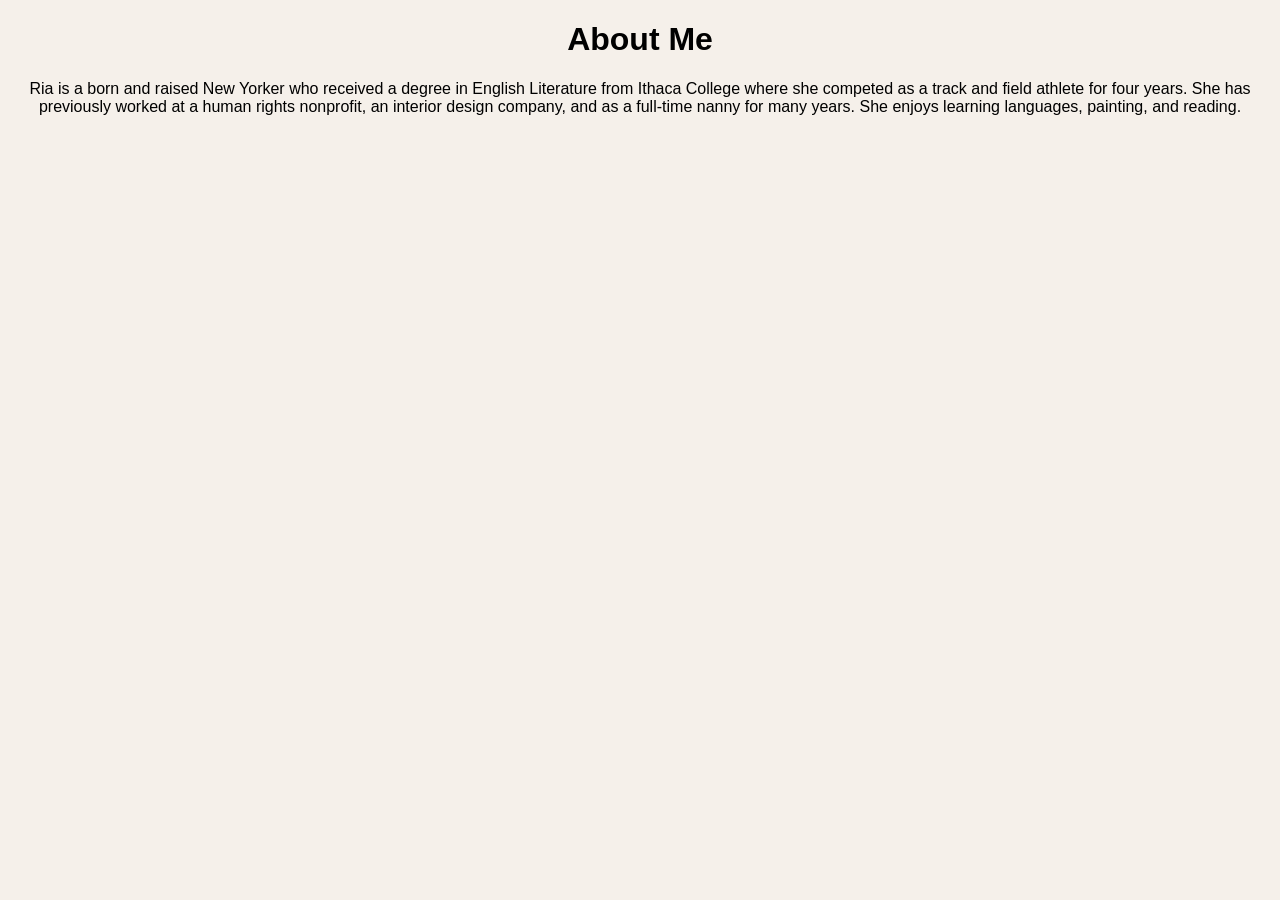
==== about.html @ aaadf7d7 "Create about.html created with gpt" ====
<!DOCTYPE html>
<html>
<head>
  <title>About Me</title>
</head>
<body style="text-align:center; font-family:Arial; background-color:#f5f0ea;">
<h1>About Me</h1>
<p>
Ria is a born and raised New Yorker who received a degree in English Literature from Ithaca College where she competed as a track and field athlete for four years. She has previously worked at a human rights nonprofit, an interior design company, and as a full-time nanny for many years. She enjoys learning languages, painting, and reading.
</p>
</body>
</html>
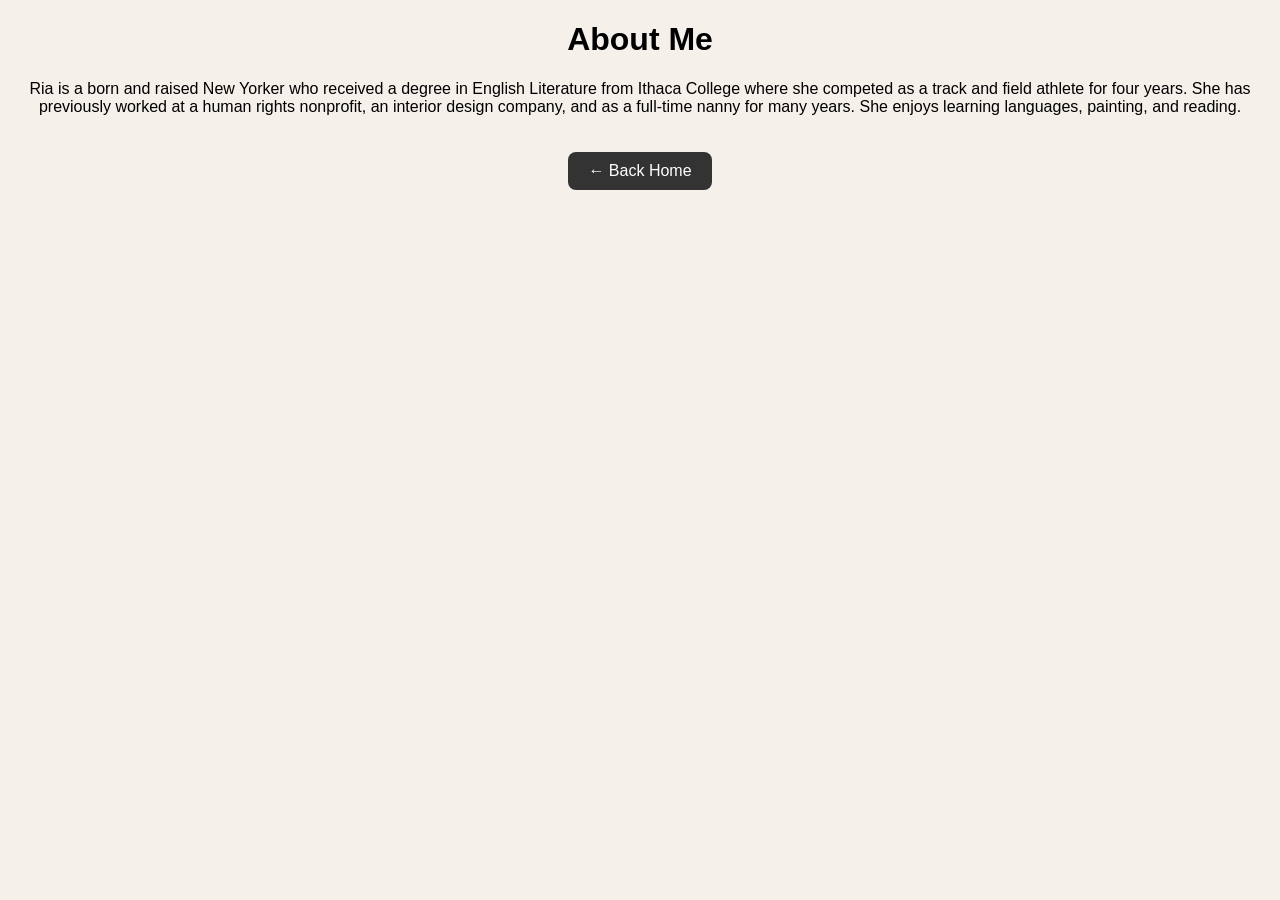
==== commit 7c5a679b: "added a back button to go back to homepage" ====
--- a/about.html
+++ b/about.html
@@ -2,11 +2,13 @@
 <html>
 <head>
   <title>About Me</title>
+  <style>
+    .back-btn { display: inline-block; margin-top: 20px; text-decoration: none; color: white; background-color: #333; padding: 10px 20px; border-radius: 8px; }
+  </style>
 </head>
 <body style="text-align:center; font-family:Arial; background-color:#f5f0ea;">
 <h1>About Me</h1>
-<p>
-Ria is a born and raised New Yorker who received a degree in English Literature from Ithaca College where she competed as a track and field athlete for four years. She has previously worked at a human rights nonprofit, an interior design company, and as a full-time nanny for many years. She enjoys learning languages, painting, and reading.
-</p>
+<p>Ria is a born and raised New Yorker who received a degree in English Literature from Ithaca College where she competed as a track and field athlete for four years. She has previously worked at a human rights nonprofit, an interior design company, and as a full-time nanny for many years. She enjoys learning languages, painting, and reading.</p>
+<a class="back-btn" href="index.html">← Back Home</a>
 </body>
 </html>
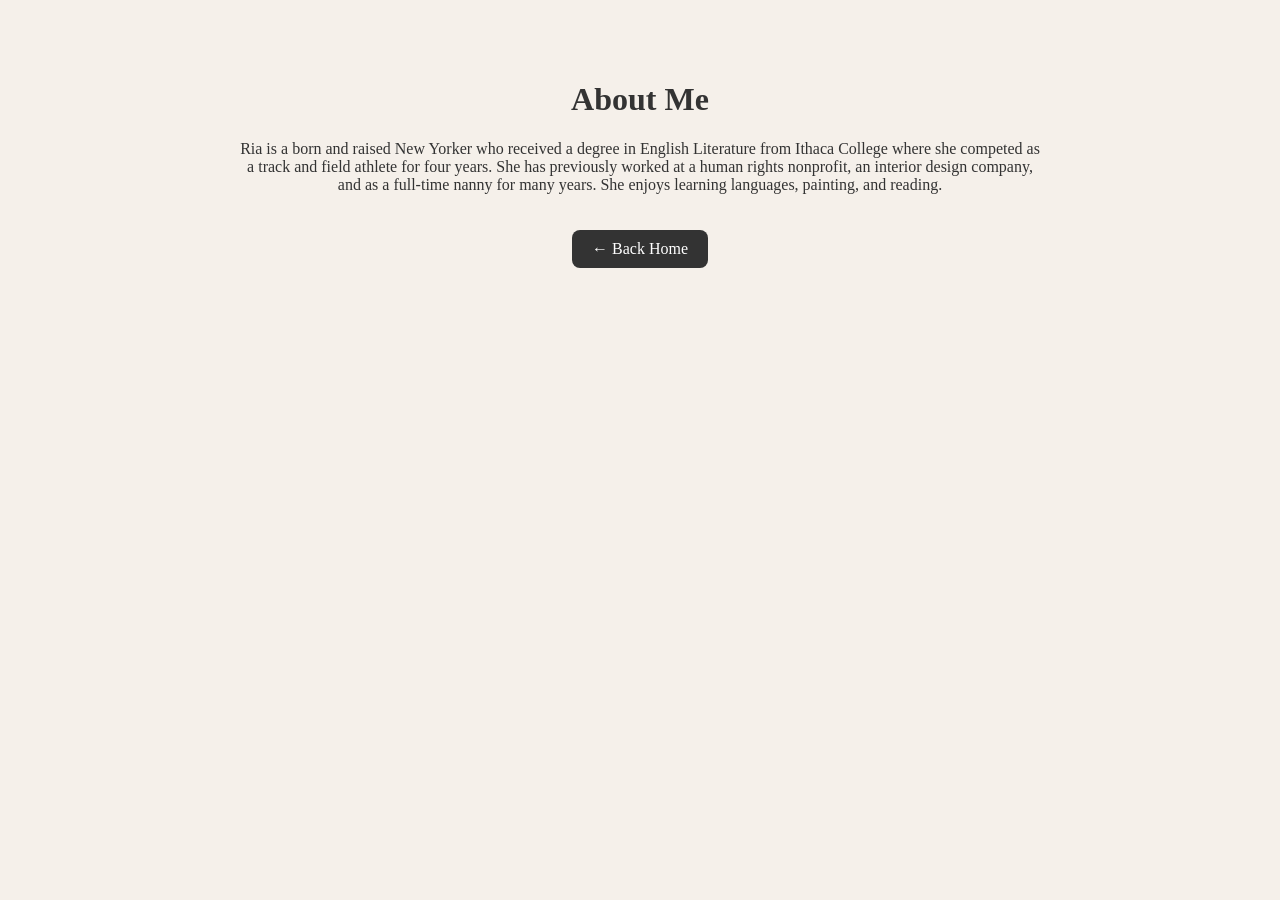
==== commit f10ac90f: "Adjust body styles to include padding Added padding to the body for better layout." ====
--- a/about.html
+++ b/about.html
@@ -3,10 +3,26 @@
 <head>
   <title>About Me</title>
   <style>
-    .back-btn { display: inline-block; margin-top: 20px; text-decoration: none; color: white; background-color: #333; padding: 10px 20px; border-radius: 8px; }
+   body {
+  background-color: #f5f0ea;
+  font-family: Georgia, 'Times New Roman', serif;
+  margin: 0;
+  text-align: center;
+  color: #333;
+  padding: 60px 240px; /* top/bottom and left/right */
+}
+    .back-btn { 
+      display: inline-block; 
+      margin-top: 20px; 
+      text-decoration: none; 
+      color: white; 
+      background-color: #333; 
+      padding: 10px 20px; 
+      border-radius: 8px; 
+    }
   </style>
 </head>
-<body style="text-align:center; font-family:Arial; background-color:#f5f0ea;">
+<body>
 <h1>About Me</h1>
 <p>Ria is a born and raised New Yorker who received a degree in English Literature from Ithaca College where she competed as a track and field athlete for four years. She has previously worked at a human rights nonprofit, an interior design company, and as a full-time nanny for many years. She enjoys learning languages, painting, and reading.</p>
 <a class="back-btn" href="index.html">← Back Home</a>
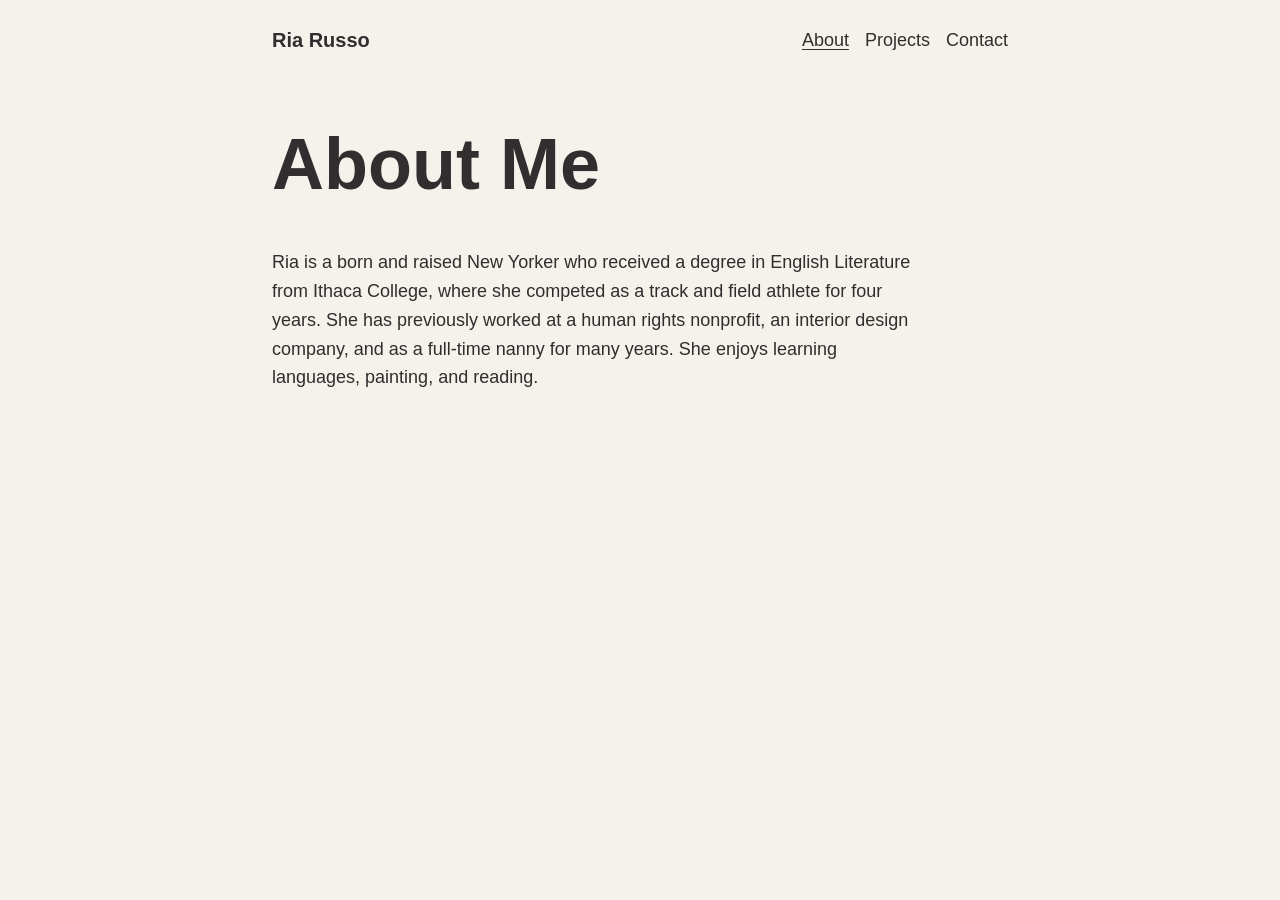
==== commit de7974a0: "Rebuild portfolio as clean static multipage site" ====
--- a/about.html
+++ b/about.html
@@ -1,30 +1,26 @@
-<!DOCTYPE html>
-<html>
-<head>
-  <title>About Me</title>
-  <style>
-   body {
-  background-color: #f5f0ea;
-  font-family: Georgia, 'Times New Roman', serif;
-  margin: 0;
-  text-align: center;
-  color: #333;
-  padding: 60px 240px; /* top/bottom and left/right */
-}
-    .back-btn { 
-      display: inline-block; 
-      margin-top: 20px; 
-      text-decoration: none; 
-      color: white; 
-      background-color: #333; 
-      padding: 10px 20px; 
-      border-radius: 8px; 
-    }
-  </style>
-</head>
-<body>
-<h1>About Me</h1>
-<p>Ria is a born and raised New Yorker who received a degree in English Literature from Ithaca College where she competed as a track and field athlete for four years. She has previously worked at a human rights nonprofit, an interior design company, and as a full-time nanny for many years. She enjoys learning languages, painting, and reading.</p>
-<a class="back-btn" href="index.html">← Back Home</a>
-</body>
+<!doctype html>
+<html lang="en">
+  <head>
+    <meta charset="UTF-8">
+    <meta name="viewport" content="width=device-width, initial-scale=1.0">
+    <meta name="description" content="About Ria Russo.">
+    <title>About | Ria Russo</title>
+    <link rel="stylesheet" href="styles.css">
+  </head>
+  <body>
+    <header class="site-header">
+      <a class="site-name" href="index.html">Ria Russo</a>
+      <nav aria-label="Primary navigation">
+        <ul class="site-nav">
+          <li><a aria-current="page" href="about.html">About</a></li>
+          <li><a href="projects.html">Projects</a></li>
+          <li><a href="contact.html">Contact</a></li>
+        </ul>
+      </nav>
+    </header>
+    <main class="page-content">
+      <h1>About Me</h1>
+      <p>Ria is a born and raised New Yorker who received a degree in English Literature from Ithaca College, where she competed as a track and field athlete for four years. She has previously worked at a human rights nonprofit, an interior design company, and as a full-time nanny for many years. She enjoys learning languages, painting, and reading.</p>
+    </main>
+  </body>
 </html>
--- a/styles.css
+++ b/styles.css
@@ -0,0 +1,59 @@
+:root {
+  --background: #f5f1eb;
+  --text: #302e2e;
+  --content-width: 46rem;
+}
+
+* { box-sizing: border-box; }
+
+body {
+  min-width: 320px;
+  margin: 0;
+  background: var(--background);
+  color: var(--text);
+  font-family: Arial, Helvetica, sans-serif;
+  font-size: 1.125rem;
+  line-height: 1.6;
+}
+
+a { color: inherit; text-underline-offset: 0.18em; }
+a:hover, a:focus-visible { opacity: 0.65; }
+
+.home-page {
+  display: grid;
+  min-height: 100vh;
+  place-items: start center;
+  padding: clamp(6rem, 16vh, 10rem) 1.5rem 4rem;
+}
+
+.home-content { width: min(100%, 36rem); text-align: center; }
+
+.home-content h1 {
+  margin: 0 0 clamp(3.5rem, 10vh, 7rem);
+  font-size: clamp(3.5rem, 9vw, 7.5rem);
+  font-weight: 700;
+  letter-spacing: -0.06em;
+  line-height: 0.95;
+}
+
+.home-nav, .site-nav { margin: 0; padding: 0; list-style: none; }
+.home-nav { display: grid; gap: 1rem; }
+.home-nav a { font-size: clamp(1.8rem, 4vw, 2.75rem); text-decoration: none; }
+
+.site-header, .page-content { width: min(calc(100% - 3rem), var(--content-width)); margin-inline: auto; }
+.site-header { display: flex; align-items: center; justify-content: space-between; gap: 1.5rem; padding-block: 1.5rem; }
+.site-name { font-size: 1.25rem; font-weight: 700; text-decoration: none; }
+.site-nav { display: flex; flex-wrap: wrap; gap: 1rem; }
+.site-nav a { text-decoration: none; }
+.site-nav [aria-current="page"] { text-decoration: underline; }
+.page-content { padding-block: 3rem 5rem; }
+.page-content h1 { margin-top: 0; font-size: clamp(2.5rem, 7vw, 4.5rem); line-height: 1; }
+.page-content p { max-width: 65ch; }
+.project-list { display: grid; gap: 2rem; }
+.project-card { padding: 1.5rem; border: 1px solid color-mix(in srgb, var(--text) 25%, transparent); }
+.project-card h2 { margin-top: 0; }
+.project-card img { display: block; width: 100%; height: auto; }
+
+@media (max-width: 35rem) {
+  .site-header { align-items: flex-start; flex-direction: column; }
+}
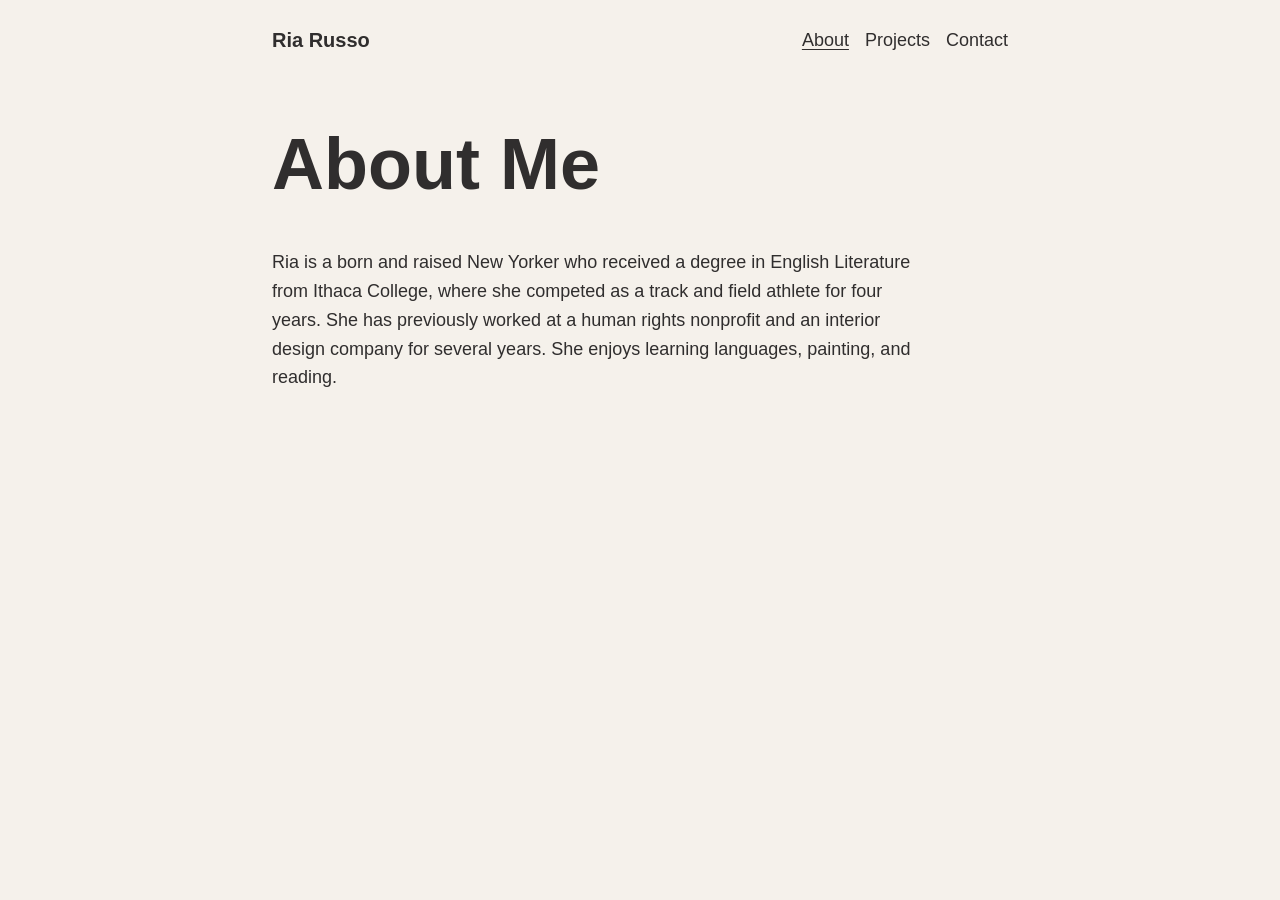
==== commit 0bf7adf7: "Update About Me section for clarity Removed mention of working as a full-time nanny and adjusted wor" ====
--- a/about.html
+++ b/about.html
@@ -20,7 +20,7 @@
     </header>
     <main class="page-content">
       <h1>About Me</h1>
-      <p>Ria is a born and raised New Yorker who received a degree in English Literature from Ithaca College, where she competed as a track and field athlete for four years. She has previously worked at a human rights nonprofit, an interior design company, and as a full-time nanny for many years. She enjoys learning languages, painting, and reading.</p>
+      <p>Ria is a born and raised New Yorker who received a degree in English Literature from Ithaca College, where she competed as a track and field athlete for four years. She has previously worked at a human rights nonprofit and an interior design company for several years. She enjoys learning languages, painting, and reading.</p>
     </main>
   </body>
 </html>
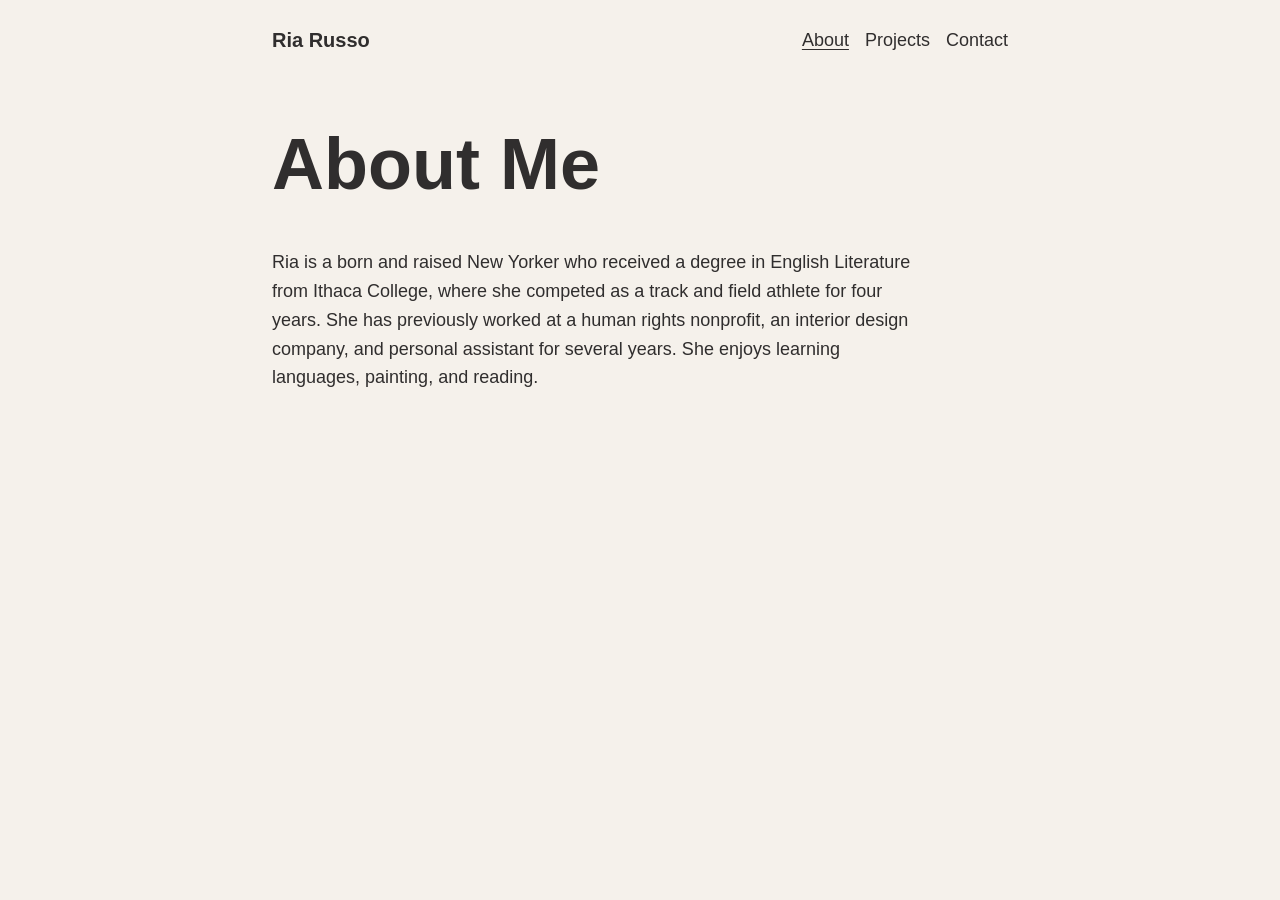
==== commit f0bd3b20: "Update about section with additional work experience" ====
--- a/about.html
+++ b/about.html
@@ -20,7 +20,7 @@
     </header>
     <main class="page-content">
       <h1>About Me</h1>
-      <p>Ria is a born and raised New Yorker who received a degree in English Literature from Ithaca College, where she competed as a track and field athlete for four years. She has previously worked at a human rights nonprofit and an interior design company for several years. She enjoys learning languages, painting, and reading.</p>
+      <p>Ria is a born and raised New Yorker who received a degree in English Literature from Ithaca College, where she competed as a track and field athlete for four years. She has previously worked at a human rights nonprofit, an interior design company, and personal assistant for several years. She enjoys learning languages, painting, and reading.</p>
     </main>
   </body>
 </html>
